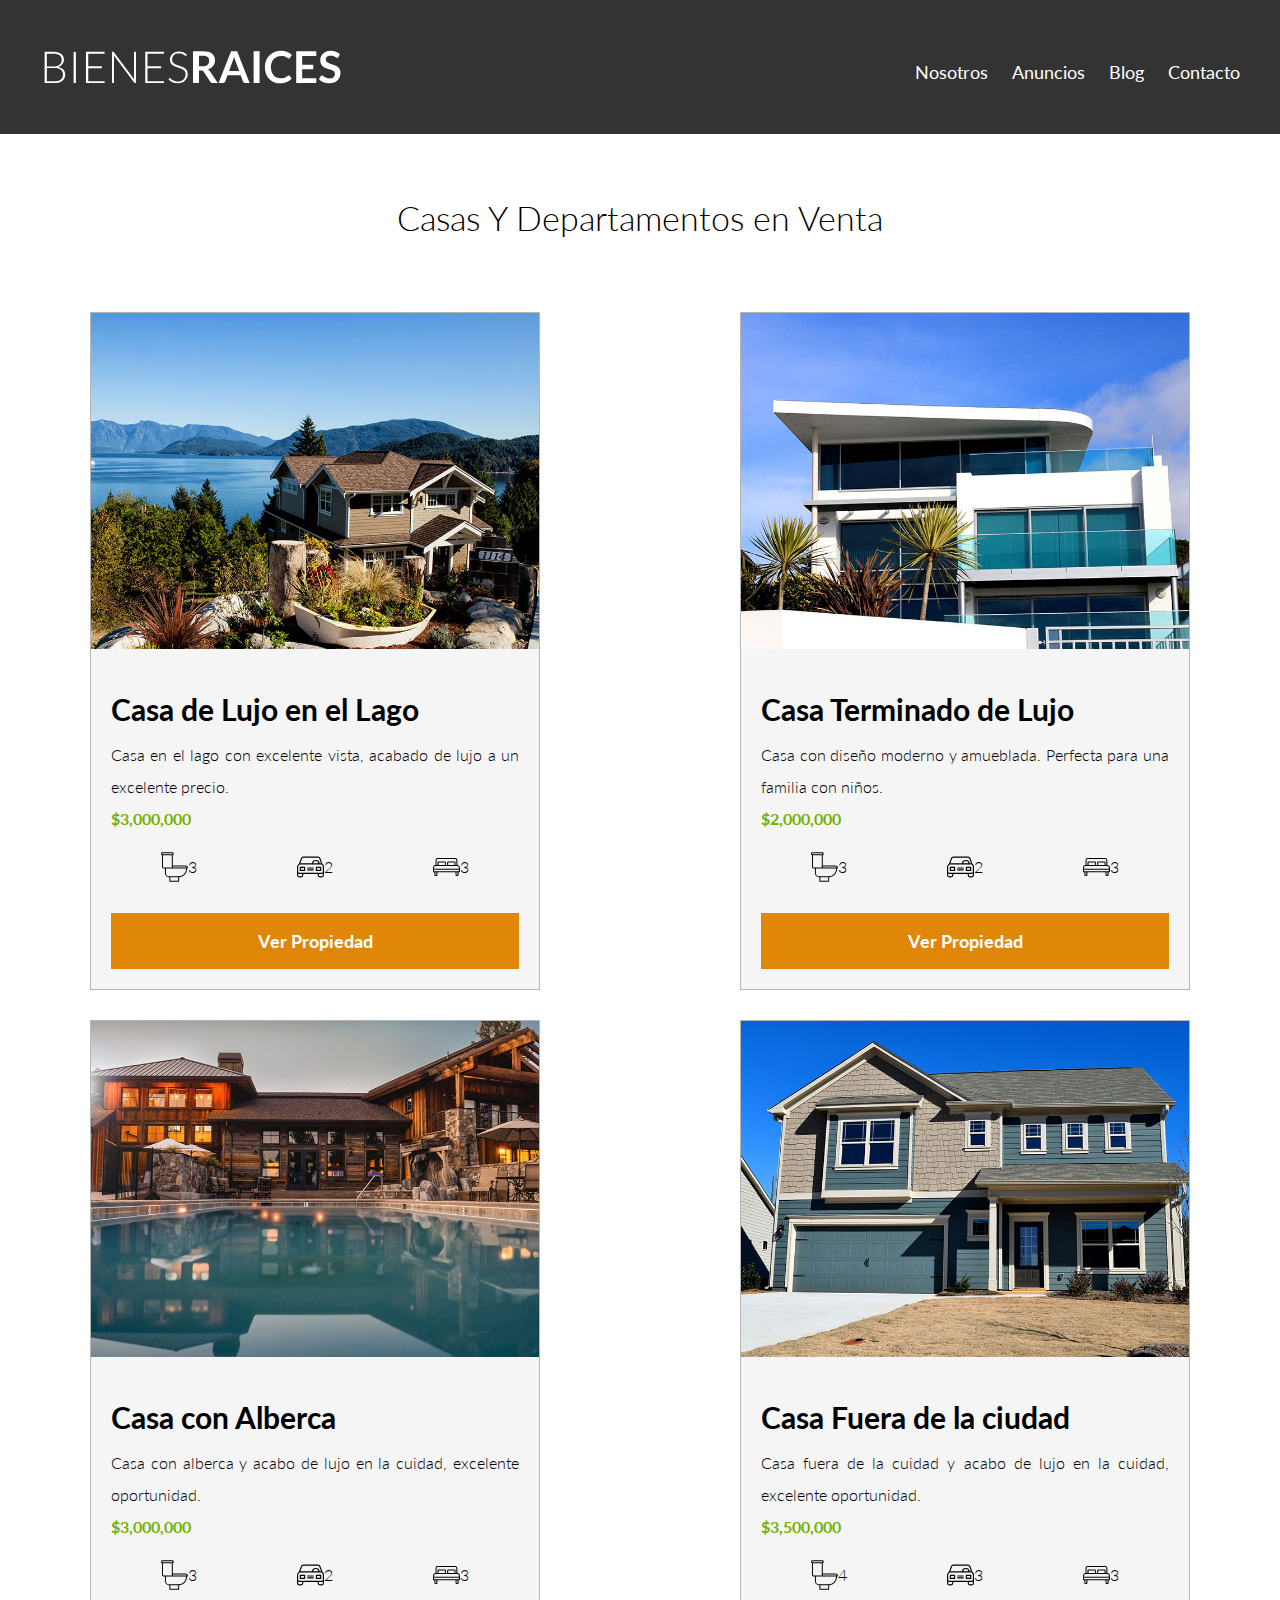
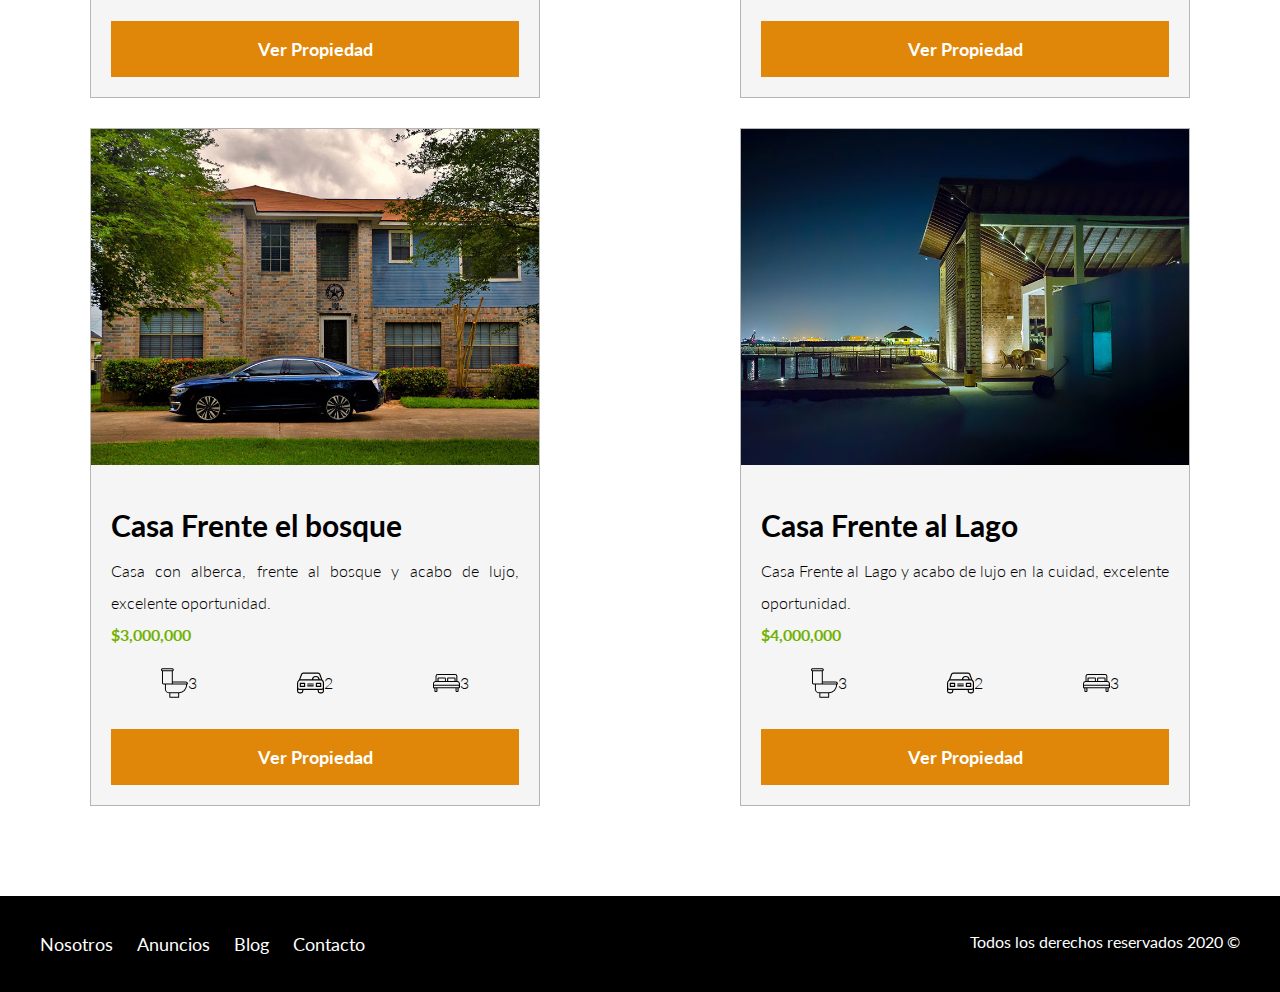
==== anuncios.html @ c4227146 "." ====
<!DOCTYPE html>
<html lang="en">
<head>
    <meta charset="UTF-8">
    <meta name="viewport" content="width=device-width, initial-scale=1.0">
    <title>Bienes Raíces</title>
    <link href="https://fonts.googleapis.com/css2?family=Lato:wght@300;400;700;900&display=swap" rel="stylesheet">
    <link rel="stylesheet" href="css/normalize.css">
    <link rel="stylesheet" href="css/styles.css">
</head>
<body>

    <header class="site-header">
        <div class="contenedor contenido-header">
            <div class="barra">
                        
                <a href="/">
                    <img src="img/logo.svg" alt="Logotipo bienes raices">
                </a>

                <nav class="navegacion">
                    <a href="nosotros.html">Nosotros</a>
                    <a href="anuncios.html">Anuncios</a>
                    <a href="blog.html">Blog</a>
                    <a href="contacto.html">Contacto</a>
                </nav>
            </div><!-- contenedor-->

        </div>
    </header>

    <main class="fw-300 centrar-texto">
        <h2 class="fw-300 centrar-texto">Casas Y Departamentos en Venta</h2>
        <div class="contenedor-anuncios">
            <div class="anuncios">
                <img src="img/anuncio1.jpg" alt="Casa lago">
                <div class="contenido-anuncio">
                    <h3>Casa de Lujo en el Lago</h3>
                    <p>Casa en el lago con excelente vista, acabado de lujo a un excelente precio.</p>
                    <p class="precio">$3,000,000</p>
                    <ul class="iconos-estilos">
                        <li><img src="img/icono_wc.svg" alt="wc"></li>
                        <p>3</p>
                        <li><img src="img/icono_estacionamiento.svg" alt="auto"></li>
                        <p>2</p>
                        <li><img src="img/icono_dormitorio.svg" alt="dormitorio"></li>
                        <p>3</p>
                    </ul>

                    <a href="anuncio.html" class="boton boton-amarillo d-block">Ver Propiedad</a>
                </div>
            </div>

            <div class="anuncios">
                <img src="img/anuncio2.jpg" alt="Casa lujo">
                <div class="contenido-anuncio">
                    <h3>Casa Terminado de Lujo</h3> 
                    <p>Casa con diseño moderno y amueblada. Perfecta para una familia con niños.</p> 
                    <p class="precio">$2,000,000</p>
                    <ul class="iconos-estilos">
                        <li><img src="img/icono_wc.svg" alt="wc"></li>
                        <p> 3</p>
                        <li><img src="img/icono_estacionamiento.svg" alt="auto"></li>
                        <p>2</p>
                        <li><img src="img/icono_dormitorio.svg" alt="dormitorio"></li>
                        <p>3</p>
                    </ul>
                    
                    <a href="anuncio.html" class="boton boton-amarillo d-block">Ver Propiedad</a>
                </div>
            </div>

            <div class="anuncios">
                <img src="img/anuncio3.jpg" alt="Casa alberca">
                <div class="contenido-anuncio">
                    <h3>Casa con Alberca</h3>
                    <p>Casa con alberca y acabo de lujo en la cuidad, excelente oportunidad.</p>
                    <p class="precio">$3,000,000</p>
                    <ul class="iconos-estilos">
                        <li><img src="img/icono_wc.svg" alt="wc"></li>
                        <p>3</p>
                        <li><img src="img/icono_estacionamiento.svg" alt="auto"></li>
                        <p>2</p>
                        <li><img src="img/icono_dormitorio.svg" alt="dormitorio"></li>
                        <p>3</p>
                    </ul>


                    <a href="anuncio.html" class="boton boton-amarillo d-block">Ver Propiedad</a>  
                </div>
            </div>
            <div class="anuncios">
                <img src="img/anuncio4.jpg" alt="Casa de Lujo">
                <div class="contenido-anuncio">
                    <h3>Casa Fuera de la ciudad</h3>
                    <p>Casa fuera de la cuidad y acabo de lujo en la cuidad, excelente oportunidad.</p>
                    <p class="precio">$3,500,000</p>
                    <ul class="iconos-estilos">
                        <li><img src="img/icono_wc.svg" alt="wc"></li>
                        <p>4</p>
                        <li><img src="img/icono_estacionamiento.svg" alt="auto"></li>
                        <p>3</p>
                        <li><img src="img/icono_dormitorio.svg" alt="dormitorio"></li>
                        <p>3</p>
                    </ul>


                    <a href="anuncio.html" class="boton boton-amarillo d-block">Ver Propiedad</a>  
                </div>
            </div>
            <div class="anuncios">
                <img src="img/anuncio5.jpg" alt="Casa alberca">
                <div class="contenido-anuncio">
                    <h3>Casa Frente el bosque</h3>
                    <p>Casa con alberca, frente al bosque y acabo de lujo, excelente oportunidad.</p>
                    <p class="precio">$3,000,000</p>
                    <ul class="iconos-estilos">
                        <li><img src="img/icono_wc.svg" alt="wc"></li>
                        <p>3</p>
                        <li><img src="img/icono_estacionamiento.svg" alt="auto"></li>
                        <p>2</p>
                        <li><img src="img/icono_dormitorio.svg" alt="dormitorio"></li>
                        <p>3</p>
                    </ul>


                    <a href="anuncio.html" class="boton boton-amarillo d-block">Ver Propiedad</a>  
                </div>
            </div>
            <div class="anuncios">
                <img src="img/anuncio6.jpg" alt="Casa Frente al Lago">
                <div class="contenido-anuncio">
                    <h3>Casa Frente al Lago</h3>
                    <p>Casa Frente al Lago y acabo de lujo en la cuidad, excelente oportunidad.</p>
                    <p class="precio">$4,000,000</p>
                    <ul class="iconos-estilos">
                        <li><img src="img/icono_wc.svg" alt="wc"></li>
                        <p>3</p>
                        <li><img src="img/icono_estacionamiento.svg" alt="auto"></li>
                        <p>2</p>
                        <li><img src="img/icono_dormitorio.svg" alt="dormitorio"></li>
                        <p>3</p>
                    </ul>
                    <a href="anuncio.html" class="boton boton-amarillo d-block">Ver Propiedad</a>  
                </div>
            </div>
        </div>
        
    </main>

    <footer class="site-footer seccion">
        <div class="contenedor contenedor-footer">
            <nav class="navegacion">
                <a href="nosotros.html">Nosotros</a>
                <a href="anuncios.html">Anuncios</a>
                <a href="blog.html">Blog</a>
                <a href="contacto.html">Contacto</a>
            </nav>
            <p class="copyright">Todos los derechos reservados 2020 &COPY;</p>
        </div>
    </footer>
</body>
</html>
---- css/styles.css ----
html {
    font-size: 62.5%; /**Reset para REMS -62.5% = 10px de 16px**/
}

*, *:before, *:after {
    box-sizing: inherit;
}

body {
    font-family: 'Lato', sans-serif;
    font-size: 1.6rem;
    line-height: 2;
}

/** Globales **/
img {
    max-width: 100%;
}

.contenedor {    
    max-width: 120rem; /* 1200px*/
    margin: 0 auto;
}

h1{
    font-size: 3.8rem;
}

h2{
    font-size: 3.4rem;
}

h3{
    font-size: 3rem;
}

h4{
    font-size: 2.6rem;
}

/**Utilidades**/
.seccion {
    margin-top: 2rem;
    margin-bottom: 2rem;
}
.fw-300{
    font-weight: 300;
}

.centrar-texto {
    text-align: center;
    margin: 5rem auto 6rem auto;
 }
 .d-block{
     display: block !important;
 }

 .contenido-centrado {
     max-width: 800px;
 }

/*Botones*/
.boton {
    color: white;
    font-weight: 700;
    text-decoration: none;
    font-size: 1.8rem;
    padding: 1rem 3rem;
    margin-top: 3rem;
    display: inline-block;
    text-align: center;
}

.boton-amarillo{
    background-color: #e08709;
}

.boton-verde{
    margin-top: 4rem;
    display: inline-block;
    background-color: #71b100;
    margin-right: 8.5rem;
}

/*Header*/
.site-header {
    background-color: #333333;
    padding: 1rem 0 3rem 0 ;
}
.site-header.inicio {
    background-image: url("../img/header.jpg");
    background-position: center center;
    background-size: cover;
    height: 100vh;
    min-height: 60rem;
}

.contenido-header {
    height: 100%;
    display: flex;
    flex-direction: column;
    justify-content: space-between;
}

.contenido-header h1 {
    color: white;
    padding-bottom: 2rem;
    max-width: 60rem;
    line-height: 2;
}


.barra {
    display: flex;
    justify-content: space-between ;
    align-items: center;
    padding-top: 3rem;
}
 /** Navegacion **/
 .navegacion a {
     color: white;
     text-decoration: none;
     font-size: 1.8rem;
     margin-right: 2rem;
 }
 .navegacion a:hover {
     color: turquoise;
 }
 .navegacion a:last-of-type {
    margin: 0;
 }
 /*Nosotros*/
 .iconos-nosotros {
    display: flex;
    justify-content: space-between;
 }
 .icono{
    flex-basis: calc(33.3% - 1rem);
    text-align: center;
 }
 .icono h3 {
    text-transform: uppercase;
 }

 /*anuncios*/

.contenedor-anuncios {
    display: flex;
    justify-content: space-between;
    max-width: 100%;
    margin: auto 9rem auto 9rem;
    flex-wrap: wrap;
}

.anuncios {
    flex: 0 0 calc(33.3% - 1rem);
    border-style: solid;
    border-color: #B5B5B5;
    border-width: 1px;
    background-color: #f5f5f5;
    text-align: justify;
    margin-bottom: 3rem;
}

.contenido-anuncio {
    padding: 2rem;
}

.contenido-anuncio h3, 
.contenido-anuncio p {
    margin: 0;
}

.precio {
    color: #71B100;
    font-weight: 700;
}
.icono-caracteristicas li{
    display: flex;
}
.iconos-estilos {
    list-style: none;
    padding: 0;
    display: flex;
    justify-content: space-evenly;
    max-width: 500px;
}
.iconos-estilos li {
    display: flex;
    margin-left: 5rem;;
    flex: 0 0 2.7rem;
}

.iconos-estilos p {
    margin-right: 5rem;
}
.ver-todas{
    display: flex;
    justify-content: flex-end;
}
 /*Contacto Home*/

.imagen-contacto{
    background-image: url(../img/encuentra.jpg);
    background-position: center center;
    background-size: cover;
    height: 40rem;
    display: flex;
    align-items: center;
}

.contenido-contacto {
    flex: 1;
    color: white;
}

.contenido-contacto p {
    font-size: 1.8rem;
}

/**Seccion Inferior**/
.seccion-inferior {
    display: flex;
    justify-content: space-between;
}

.seccion-inferior .blog {
    flex-basis: 60%;
}

.seccion-inferior .testimoniales {
    flex-basis: calc(40% - 2rem);
}

.entrada-blog {
    display: flex;
    justify-content: space-between;
    margin-bottom: 2rem;
}

.entrada-blog .imagen {
    flex-basis:  40%;
}
.entrada-blog .texto-entrada {
    flex-basis: calc(60% - 3rem);
}

.texto-entrada a {
    color: black;
}

.texto-entrada h4 {
    margin: 0;
    line-height: 1.4;
}

.texto-entrada h4::after {
    content: '';
    display: block;
    width: 35rem;
    height: 0.5rem;
    background-color: #71B100;

    margin-top: 1rem;
}

.texto-entrada span {
    color: lightsalmon;
}

.testimonial {
    background-color: #71B100;
    font-size: 2.4rem;
    padding: 2rem;
    color: white;
    border-radius: 2rem;
}

.testimonial p {
    text-align: right;
}

.testimonial blockquote::before {
    content: '';
    background-image: url(../img/comilla.svg);
    width: 4rem;
    height: 4rem;
    position: absolute;
    left: -2rem;
    
}

.testimonial blockquote {
    position: relative;
    padding-left: 5rem;
    font-weight: 300;
}

/**Footer**/
.site-footer {
    background-color: black;
    margin: 0;
}

.contenedor-footer{
    padding: 3rem 0;
    display: flex;
    justify-content: space-between;
}

.copyright {
    margin: 0;
    color: white;
}

/**Paginas Internas**/

.conenido-nosotros {
    display: grid;
    grid-template-columns: 50% 50%;
    grid-column-gap: 2rem;
}


.texto-nosotros blockquote {
    font-weight: 900;
    font-size: 2rem;
    margin: 0;
    padding: 1rem 0 3rem 0 0; 
}

.resumen-propiedad {
    display: flex;
    justify-content: space-between;
    align-items: center;
}
.parrafo-anuncio {
    text-align: justify;
}
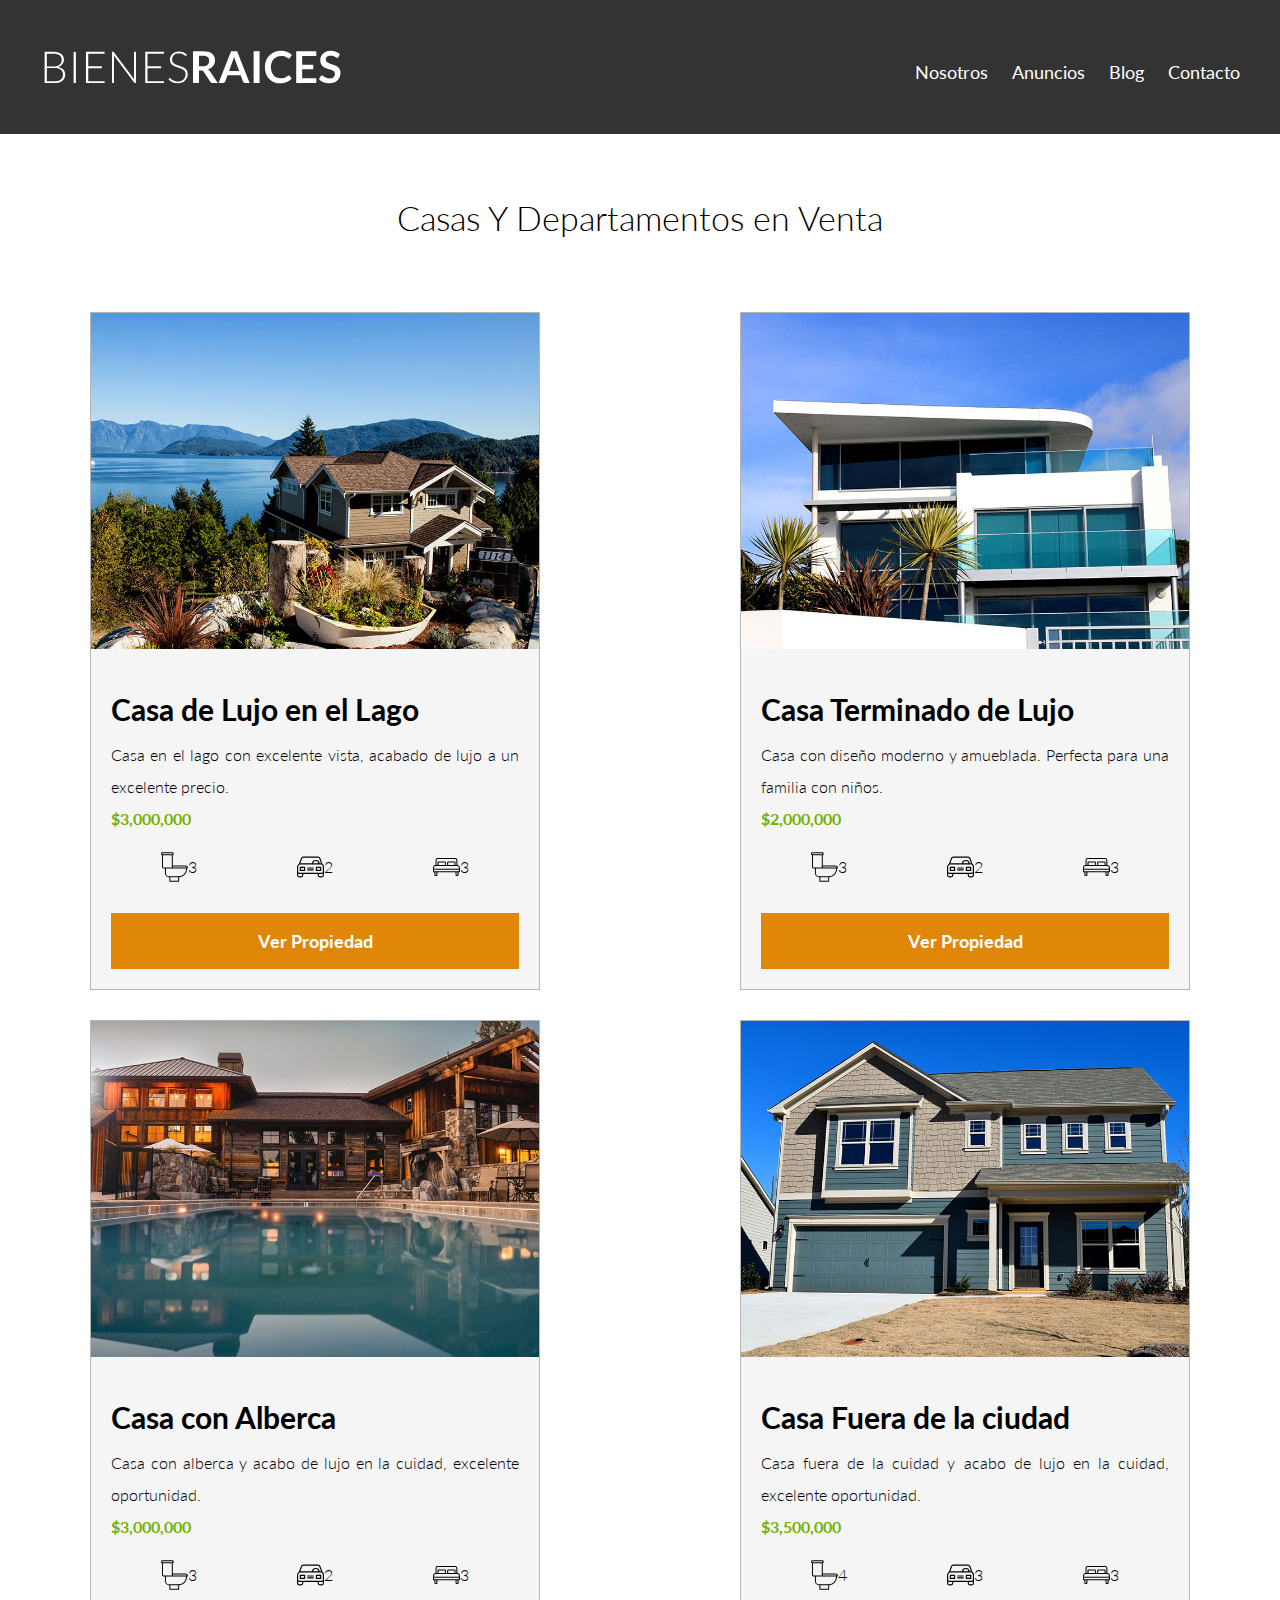
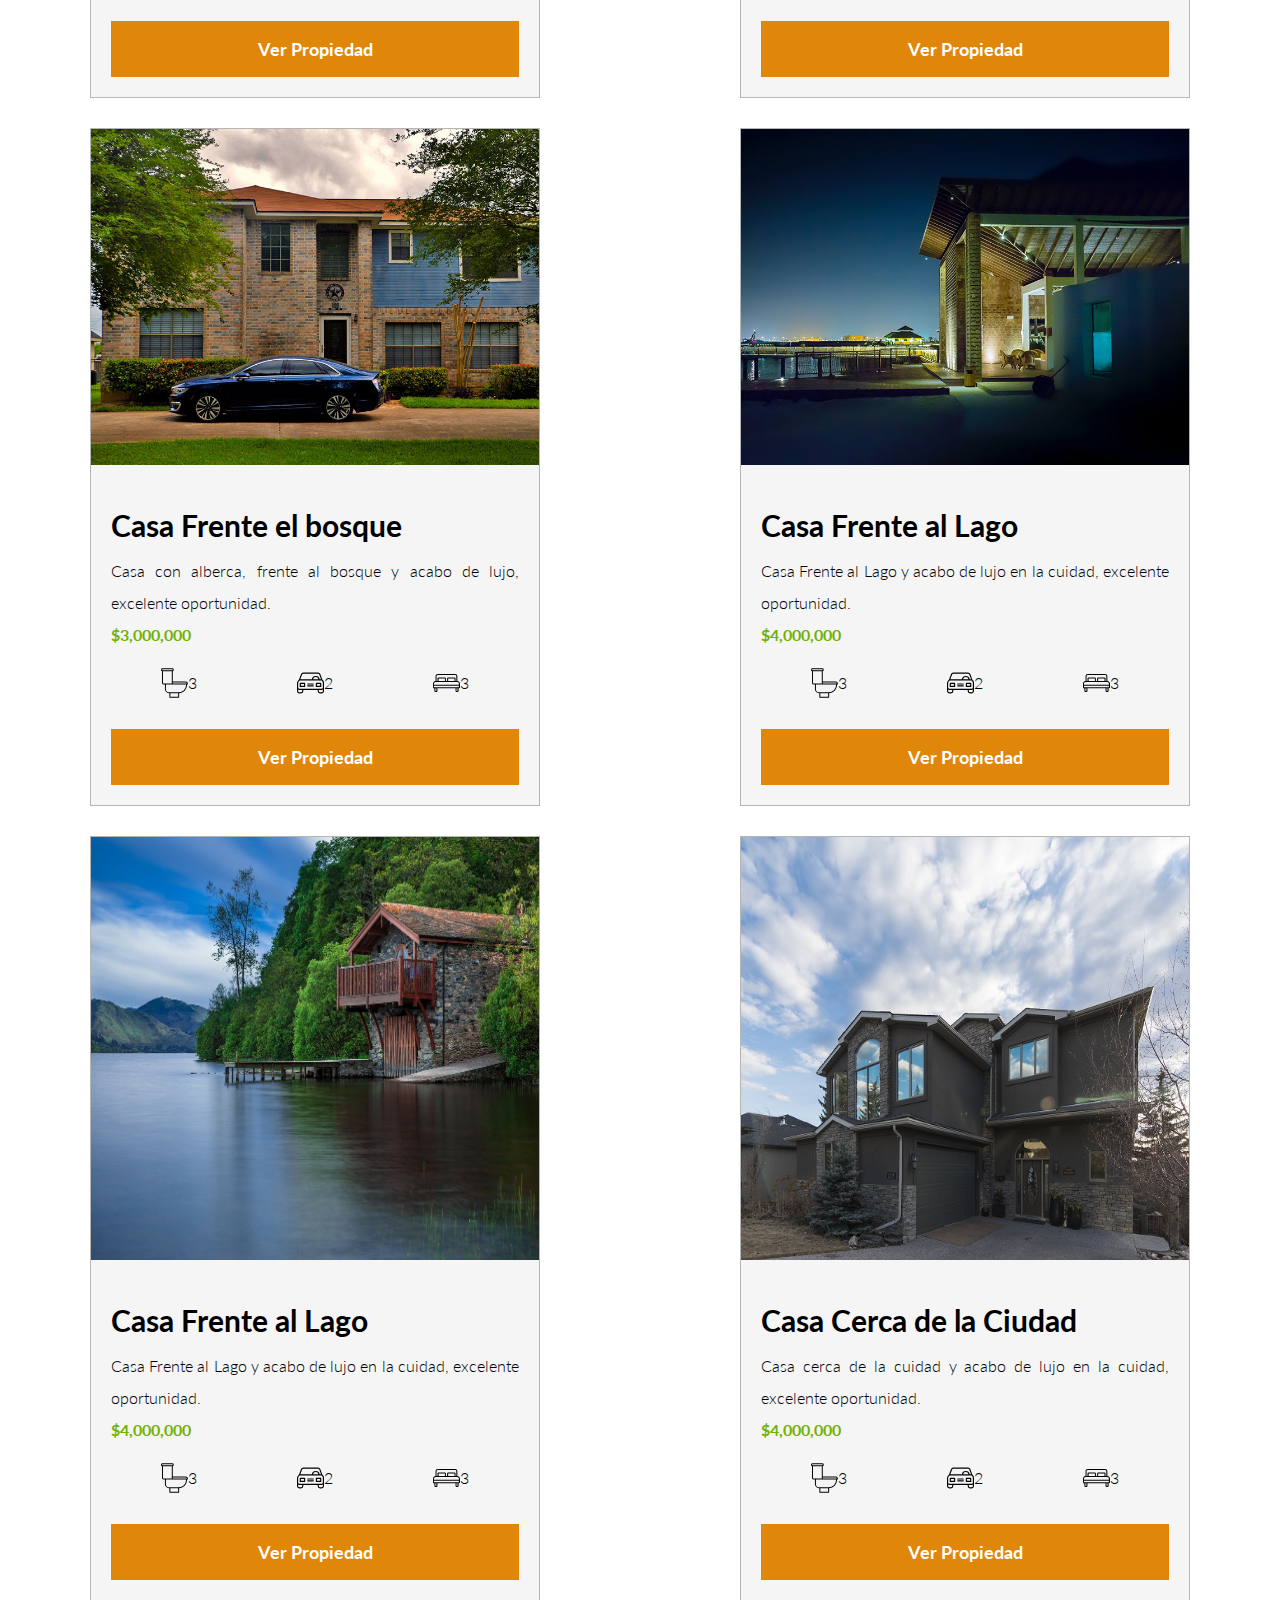
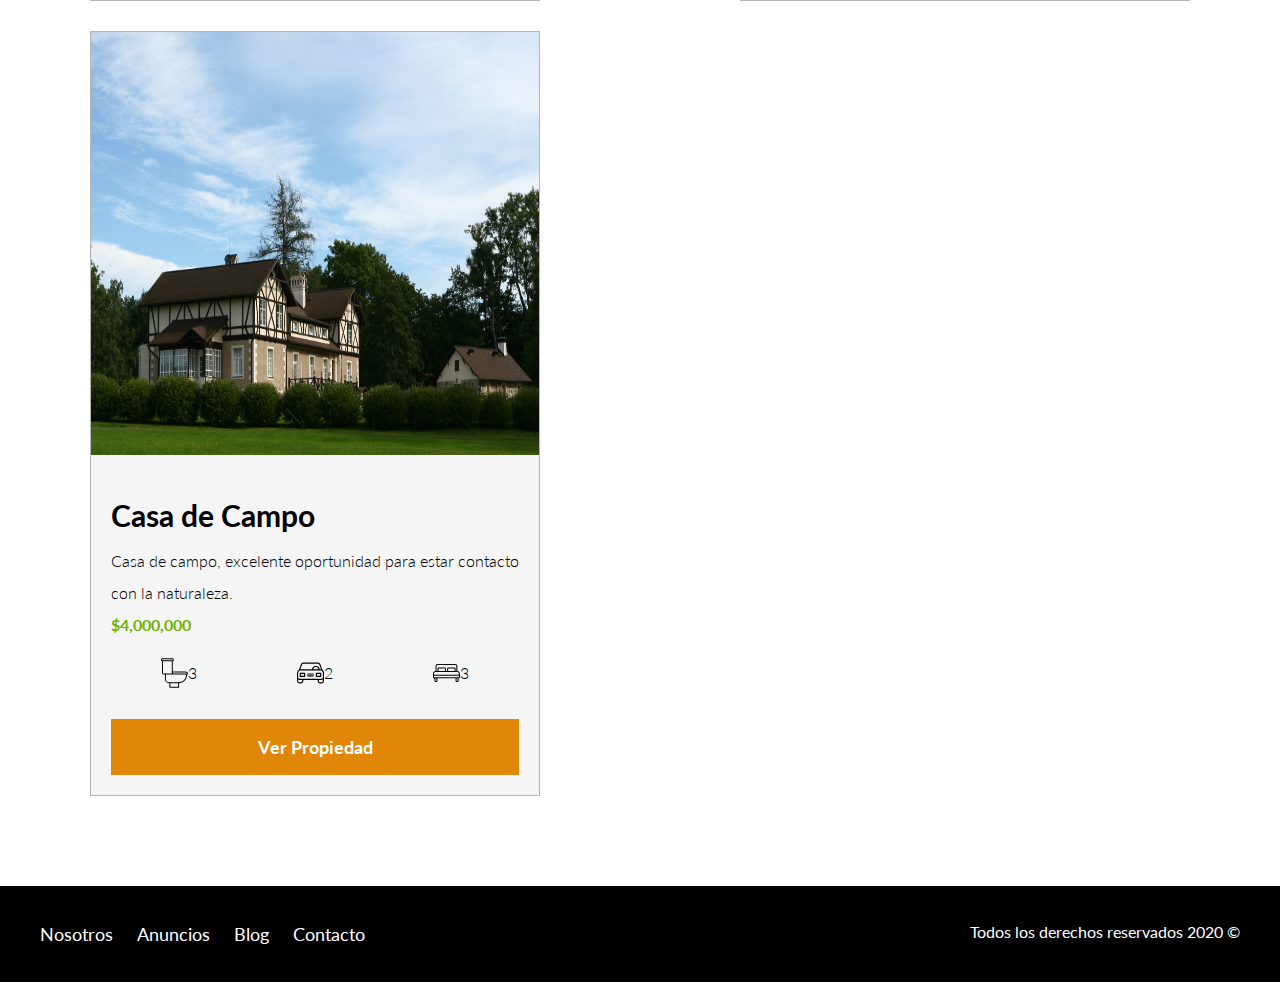
==== commit 2f3baaa0: "lista-completa" ====
--- a/anuncios.html
+++ b/anuncios.html
@@ -144,8 +144,58 @@
                     <a href="anuncio.html" class="boton boton-amarillo d-block">Ver Propiedad</a>  
                 </div>
             </div>
-        </div>
-        
+            <div class="anuncios">
+                <img src="img/anuncio7.jpg" width="800" height="423" alt="Casa Frente al Lago">
+                <div class="contenido-anuncio">
+                    <h3>Casa Frente al Lago</h3>
+                    <p>Casa Frente al Lago y acabo de lujo en la cuidad, excelente oportunidad.</p>
+                    <p class="precio">$4,000,000</p>
+                    <ul class="iconos-estilos">
+                        <li><img src="img/icono_wc.svg" alt="wc"></li>
+                        <p>3</p>
+                        <li><img src="img/icono_estacionamiento.svg" alt="auto"></li>
+                        <p>2</p>
+                        <li><img src="img/icono_dormitorio.svg" alt="dormitorio"></li>
+                        <p>3</p>
+                    </ul>
+                    <a href="anuncio.html" class="boton boton-amarillo d-block">Ver Propiedad</a>  
+                </div>
+            </div>
+            <div class="anuncios">
+                <img src="img/anuncio8.jpg" width="800" height="423" alt="Casa Frente al Lago">
+                <div class="contenido-anuncio">
+                    <h3>Casa Cerca de la Ciudad</h3>
+                    <p>Casa cerca de la cuidad y acabo de lujo en la cuidad, excelente oportunidad.</p>
+                    <p class="precio">$4,000,000</p>
+                    <ul class="iconos-estilos">
+                        <li><img src="img/icono_wc.svg" alt="wc"></li>
+                        <p>3</p>
+                        <li><img src="img/icono_estacionamiento.svg" alt="auto"></li>
+                        <p>2</p>
+                        <li><img src="img/icono_dormitorio.svg" alt="dormitorio"></li>
+                        <p>3</p>
+                    </ul>
+                    <a href="anuncio.html" class="boton boton-amarillo d-block">Ver Propiedad</a>  
+                </div>
+            </div>
+            <div class="anuncios">
+                <img src="img/anuncio9.jpg" width="800" height="423" alt="Casa Frente al Lago">
+                <div class="contenido-anuncio">
+                    <h3>Casa de Campo</h3>
+                    <p>Casa de campo, excelente oportunidad para estar contacto con la naturaleza.</p>
+                    <p class="precio">$4,000,000</p>
+                    <ul class="iconos-estilos">
+                        <li><img src="img/icono_wc.svg" alt="wc"></li>
+                        <p>3</p>
+                        <li><img src="img/icono_estacionamiento.svg" alt="auto"></li>
+                        <p>2</p>
+                        <li><img src="img/icono_dormitorio.svg" alt="dormitorio"></li>
+                        <p>3</p>
+                    </ul>
+                    <a href="anuncio.html" class="boton boton-amarillo d-block">Ver Propiedad</a>  
+                </div>
+            </div>
+        </div>  
     </main>
 
     <footer class="site-footer seccion">
--- a/css/styles.css
+++ b/css/styles.css
@@ -159,7 +159,8 @@
     border-width: 1px;
     background-color: #f5f5f5;
     text-align: justify;
-    margin-bottom: 3rem;
+    margin-bottom: 3rem
+
 }
 
 .contenido-anuncio {
@@ -336,4 +337,8 @@
 }
 .parrafo-anuncio {
     text-align: justify;
+}
+
+.estilo-imagen {
+ 
 }